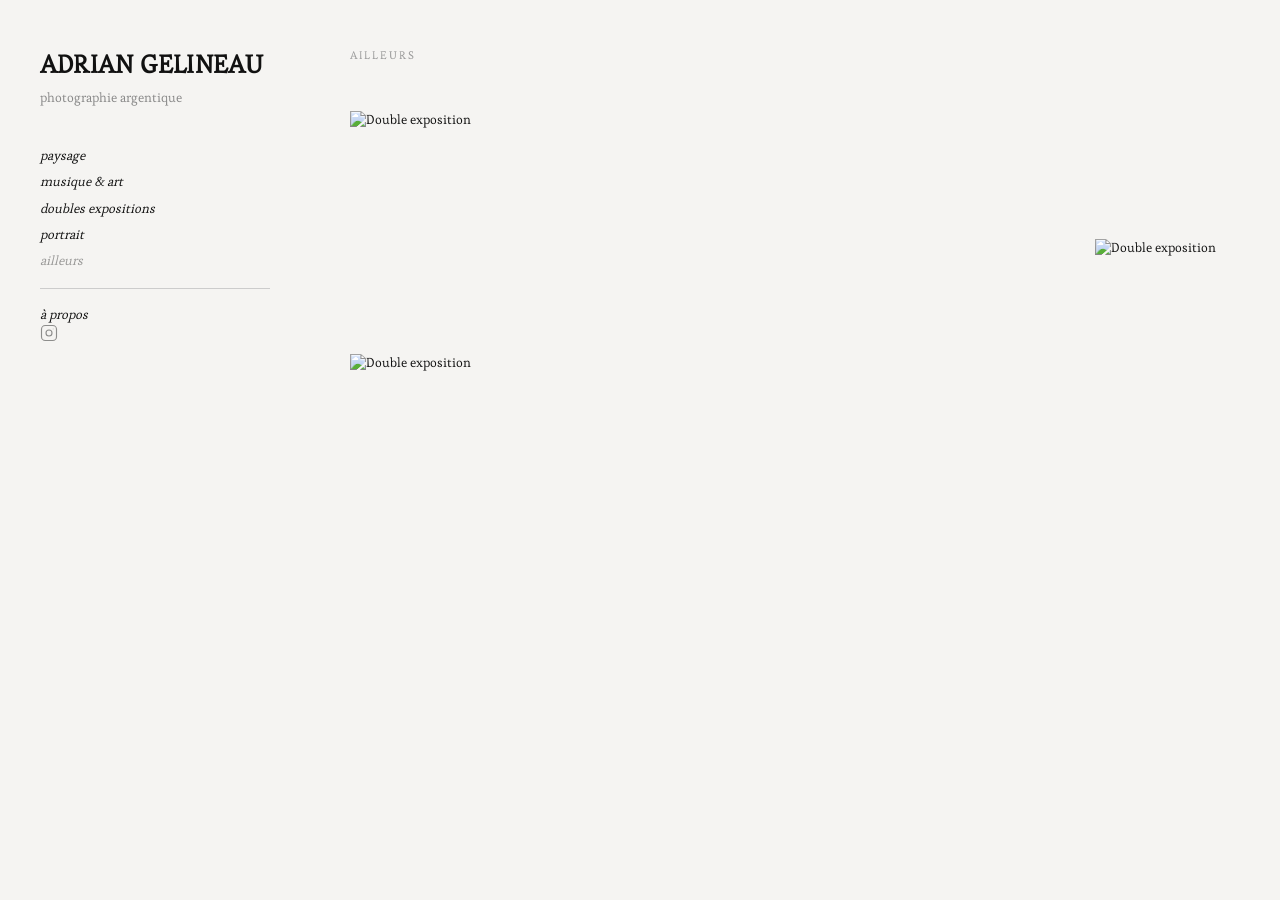
==== ailleurs.html @ af51d523 "1 1" ====
<!DOCTYPE html>
<html lang="fr">
<head>
  <meta charset="utf-8" />
  <meta name="viewport" content="width=device-width, initial-scale=1" />
  <title>Ailleurs — Adrian Gelineau</title>
  <link rel="preconnect" href="https://fonts.googleapis.com">
  <link rel="preconnect" href="https://fonts.gstatic.com" crossorigin>
  <link href="https://fonts.googleapis.com/css2?family=Esteban&display=swap" rel="stylesheet">
  <link rel="stylesheet" href="https://cdn.jsdelivr.net/npm/glightbox/dist/css/glightbox.min.css" />
  <link rel="stylesheet" href="style.css" />
</head>
<body>
  <aside class="sidebar">
    <div class="sidebar-mobile-header">
      <a href="index.html" class="sidebar-mobile-nom">
        <span class="nom">ADRIAN GELINEAU</span>
        <span class="sous-nom">photographie argentique</span>
      </a>
      <button class="hamburger" id="hamburger" aria-label="Menu" aria-expanded="false">
        <span></span><span></span><span></span>
      </button>
    </div>
    <div class="sidebar-inner">
      <div class="sidebar-nom">
        <a href="index.html">
          <span class="nom">ADRIAN GELINEAU</span>
          <span class="sous-nom">photographie argentique</span>
        </a>
      </div>
      <nav class="sidebar-nav">
        <a href="paysage.html">paysage</a>
        <a href="musique.html">musique & art</a>
        <a href="double-exposition.html">doubles expositions</a>
        <a href="portrait.html">portrait</a>
        <a href="ailleurs.html" class="active">ailleurs</a>
        <span class="nav-separateur"></span>
        <a href="apropos.html">à propos</a>
      </nav>
      <a href="https://www.instagram.com/adrian_alog/" target="_blank" rel="noopener noreferrer" class="instagram-sidebar" aria-label="Instagram">
        <svg xmlns="http://www.w3.org/2000/svg" width="18" height="18" viewBox="0 0 24 24" fill="none" stroke="currentColor" stroke-width="1.5" stroke-linecap="round" stroke-linejoin="round"><rect x="2" y="2" width="20" height="20" rx="5" ry="5"/><circle cx="12" cy="12" r="4"/><circle cx="17.5" cy="6.5" r="0.5" fill="currentColor" stroke="none"/></svg>
      </a>
    </div>
  </aside>

  <main class="contenu">
    <p class="page-titre">Ailleurs</p>
    <div id="conteneur"></div>
  </main>

  <script>
    const BASE = "https://res.cloudinary.com/djrtz9zbk/image/upload";

    // =============================================
    // MODE — "bandes" (défilement horizontal) ou "patchwork" (grille)
    // =============================================
    const MODE = "patchwork";

    // =============================================
    // SÉRIES — tout se modifie ici
    // =============================================
    const SERIES = [

      {
        id:      "serie-ailleurs1",
        titre:   "Titre de la série",
        credits: "Description — pellicule, lieu, date",
        photos: [
          ["v1779740509/concert_5_hrjeov", "Double exposition"],
          ["v1779740503/concert_4_qgwijq", "Double exposition"],
          ["v1779740346/concert_3_md6yuu", "Double exposition"],
          // ajouter une photo : ["dossier/nom_fichier", "description"],
        ]
      },

    ];

    // ----- Génération automatique (ne pas toucher) -----
    const conteneur = document.getElementById("conteneur");
    const img = (file, alt, cls) =>
      `<a href="${BASE}/w_1600,q_auto/${file}.jpg" class="${cls}">` +
      `<img src="${BASE}/w_800,q_auto/${file}.jpg" alt="${alt}" loading="lazy"/></a>`;

    if (MODE === "patchwork") {
      const grille = document.createElement("div");
      grille.className = "patchwork";
      SERIES.forEach(s => s.photos.forEach(([f, a]) =>
        grille.innerHTML += img(f, a, "pw-item glightbox")));
      conteneur.appendChild(grille);
    } else {
      SERIES.forEach(s => {
        const sec = document.createElement("section");
        sec.className = "serie";
        sec.innerHTML =
          `<div class="serie-info"><h2 class="serie-titre">${s.titre}</h2>` +
          `<p class="serie-credits">${s.credits}</p></div>` +
          `<div class="galerie-bande" id="${s.id}"></div>`;
        conteneur.appendChild(sec);
        document.getElementById(s.id).innerHTML =
          s.photos.map(([f, a]) => img(f, a, "glightbox")).join("");
      });
    }
  </script>

  <script src="https://cdn.jsdelivr.net/npm/glightbox/dist/js/glightbox.min.js"></script>
  <script>
    const lightbox = GLightbox();
    // Molette = défilement horizontal des bandes
    document.querySelectorAll(".galerie-bande").forEach(bande => {
      bande.addEventListener("wheel", e => {
        const auBout =
          (e.deltaY > 0 && bande.scrollLeft >= bande.scrollWidth - bande.clientWidth - 1) ||
          (e.deltaY < 0 && bande.scrollLeft <= 0);
        if (auBout) return;
        e.preventDefault();
        bande.scrollLeft += e.deltaY * 1.5;
      }, { passive: false });
    });
  </script>

  <script>
    // Menu hamburger (mobile)
    const btn = document.getElementById("hamburger");
    const sb  = document.querySelector(".sidebar");
    btn.addEventListener("click", () => {
      const open = sb.classList.toggle("menu-open");
      btn.setAttribute("aria-expanded", open);
    });
    sb.querySelectorAll(".sidebar-nav a").forEach(a =>
      a.addEventListener("click", () => sb.classList.remove("menu-open"))
    );
  </script>

</body>
</html>
---- style.css ----
/* =============================================
   STYLE.CSS — Portfolio Adrian Gelineau
   Partagé par toutes les pages
   ============================================= */

/* --- BASE --- */
body {
  font-family: 'Esteban', serif;
  font-size: 13px;
  line-height: 1.4;
  color: #111;
  background-color: #f5f4f2;
  margin: 0;
  padding: 0;
  display: flex;
  min-height: 100vh;
}
* { box-sizing: border-box; }

/* --- SIDEBAR --- */
.sidebar {
  width: 310px;
  flex-shrink: 0;
  padding: 3rem 2.5rem;
  position: sticky;
  top: 0;
  height: 100vh;
  overflow-y: auto;
  display: flex;
  flex-direction: column;
}
.sidebar-nom {
  margin-bottom: 2.5rem;
}
.sidebar-nom a {
  text-decoration: none;
  color: #111;
}
.nom {
  display: block;
  font-weight: 900;
  font-size: 1.9em;
  letter-spacing: 0.01em;
  margin-bottom: 0.4rem;
}
.sous-nom {
  display: block;
  font-style: normal;
  color: #888;
  font-size: 1em;
}
.sidebar-nav {
  display: flex;
  flex-direction: column;
  gap: 0.5rem;
  flex: 1;
}
.sidebar-nav a {
  text-decoration: none;
  color: #111;
  font-style: italic;
  transition: opacity 0.2s;
}
.sidebar-nav a:hover,
.sidebar-nav a.active {
  opacity: 0.4;
}
.nav-separateur {
  display: block;
  border-top: 1px solid #ccc;
  margin: 0.6rem 0;
}
.instagram-sidebar {
  margin-top: auto;
  padding-top: 2rem;
  opacity: 0.45;
  transition: opacity 0.2s;
}
.instagram-sidebar:hover { opacity: 1; }

/* --- CONTENU --- */
.contenu {
  flex: 1;
  padding: 3rem 0 6rem 2.5rem;
  min-width: 0;
}

/* =============================================
   PAGE D'ACCUEIL — patchwork style Lawrence Fafard
   ============================================= */
.patchwork {
  display: grid;
  grid-template-columns: 1fr 1fr;  /* 2 colonnes */
  column-gap: 2rem;
  row-gap: 0;
  padding-right: 4rem;
  align-items: start;
}
.pw-item {
  display: block;
  text-decoration: none;
  max-width: 75%;               /* ← taille des photos dans leur colonne */
  margin-bottom: 6rem;          /* ← espace vertical entre photos */
}
.pw-item:nth-child(odd)  { margin-right: auto; margin-top: 0; }
.pw-item:nth-child(even) { margin-left: auto;  margin-top: 8rem; } /* ← décalage colonne droite */
.pw-item img { width: 100%; height: auto; display: block; transition: opacity 0.3s; }
.pw-item:hover img { opacity: 0.75; }

/* =============================================
   PAGES DE SÉRIES — bandes horizontales
   ============================================= */
.page-titre {
  font-size: 11px;
  font-weight: 400;
  letter-spacing: 0.18em;
  text-transform: uppercase;
  color: #999;
  margin: 0 0 3rem 0;
  padding-right: 2rem;
}

.serie {
  margin-bottom: 3rem;
}
.serie-info {
  margin-bottom: 1rem;
  padding-right: 2rem;
}
.serie-titre {
  font-size: 13px;
  font-weight: 400;
  font-style: normal;
  letter-spacing: 0em;
  margin: 0 0 0rem 0;
  padding: 0;
}
.serie-credits {
  font-style: normal;
  color: #999;
  margin: 0;
  font-size: 11.5px;
  line-height: 1.5;
}

/* Bande horizontale */
.galerie-bande {
  display: flex;
  flex-direction: row;
  gap: 3px;
  overflow-x: auto;
  overflow-y: hidden;
  height: 320px;             /* ← hauteur des bandes */
  padding-bottom: 6px;
  cursor: grab;
}
.galerie-bande:active { cursor: grabbing; }
.galerie-bande::-webkit-scrollbar { height: 2px; }
.galerie-bande::-webkit-scrollbar-track { background: transparent; }
.galerie-bande::-webkit-scrollbar-thumb { background: #ccc; }

.galerie-bande a {
  display: block;
  flex-shrink: 0;
  height: 100%;
  text-decoration: none;
}
.galerie-bande img {
  height: 100%;
  width: auto;
  display: block;
  transition: opacity 0.25s;
}
.galerie-bande a:hover img { opacity: 0.8; }

/* =============================================
   PAGE À PROPOS
   ============================================= */
.apropos-wrap {
  display: flex;
  gap: 3rem;
  padding-right: 2rem;
  align-items: flex-start;
}
.apropos-photo {
  width: 220px;
  flex-shrink: 0;
}
.apropos-photo img {
  width: 100%;
  display: block;
}
.apropos-texte {
  flex: 1;
  max-width: 480px;
}
.apropos-texte h2 {
  font-size: 13px;
  font-weight: 400;
  font-style: italic;
  letter-spacing: 0.05em;
  margin: 0 0 1.2rem 0;
}
.apropos-texte p {
  font-style: normal;
  line-height: 1.8;
  color: #333;
  margin: 0 0 1rem 0;
}
.apropos-contact {
  margin-top: 2rem;
  font-style: italic;
  color: #888;
}
.apropos-contact a {
  color: #111;
}

/* --- LIENS --- */
a { color: #111; }

/* =============================================
   HAMBURGER + RESPONSIVE MOBILE
   ============================================= */

/* Desktop : barre mobile cachée */
.sidebar-mobile-header { display: none; }
.hamburger {
  display: none;
  flex-direction: column;
  justify-content: space-between;
  width: 22px;
  height: 15px;
  background: none;
  border: none;
  cursor: pointer;
  padding: 0;
}
.hamburger span {
  display: block;
  width: 100%;
  height: 1.5px;
  background: #111;
  transition: opacity 0.2s;
}
.hamburger:hover span { opacity: 0.4; }

@media (max-width: 700px) {

  body { flex-direction: column; }

  /* Sidebar = barre fixe en haut */
  .sidebar {
    width: 100%;
    height: auto;
    position: fixed;
    top: 0; left: 0;
    z-index: 100;
    padding: 0;
    background: #f5f4f2;
    border-bottom: 1px solid #ddd;
    overflow: visible;
    flex-direction: column;
  }

  /* Barre mobile : nom à gauche, hamburger à droite */
  .sidebar-mobile-header {
    display: flex;
    justify-content: space-between;
    align-items: center;
    padding: 1rem 1.5rem;
    width: 100%;
  }
  .sidebar-mobile-nom { text-decoration: none; color: #111; }
  .sidebar-mobile-nom .nom    { font-size: 0.95em; font-weight: 900; display: block; }
  .sidebar-mobile-nom .sous-nom { font-size: 0.75em; color: #888; display: block; }

  /* Hamburger visible */
  .hamburger { display: flex; }

  /* Contenu sidebar caché par défaut */
  .sidebar-inner { display: none; }
  .sidebar.menu-open .sidebar-nom { display: none; }

  /* Overlay plein écran quand ouvert */
  .sidebar.menu-open .sidebar-inner {
    display: flex;
    flex-direction: column;
    padding: 2rem 1.5rem 2rem;
    background: #f5f4f2;
    width: 100%;
    min-height: calc(100vh - 56px);
  }
  .sidebar.menu-open .sidebar-nom { margin-bottom: 1.5rem; }
  .sidebar.menu-open .sidebar-nav { gap: 1rem; font-size: 1.05em; }
  .sidebar.menu-open .instagram-sidebar { margin-top: 2rem; padding-top: 0; }
  /* Contenu décalé sous la barre fixe */
  .contenu { padding-top: 5rem; padding-left: 1rem; }

  .galerie-bande { height: 200px; }
  .patchwork {
    grid-template-columns: 1fr;
    padding-right: 1rem;
  }
  .pw-item, .pw-item:nth-child(even) {
    max-width: 90%;
    margin-top: 0;
    margin-left: 0;
  }
  .apropos-wrap { flex-direction: column; }
  .apropos-photo { width: 100%; max-width: 280px; }
}

/* ==============================================
   POLICES — changer manuellement
   ================================================
   ACTIVE : Esteban (serif élégant, éditorial)
   <head> : <link href="https://fonts.googleapis.com/css2?family=Esteban&display=swap" rel="stylesheet">
   CSS    : font-family: 'Esteban', serif;
   -----------------------------------------------
   Fragment Mono (monospace techno)
   <head> : <link href="https://fonts.googleapis.com/css2?family=Fragment+Mono&display=swap" rel="stylesheet">
   CSS    : font-family: 'Fragment Mono', monospace;
   -----------------------------------------------
   Space Mono (underground, minimal)
   <head> : <link href="https://fonts.googleapis.com/css2?family=Space+Mono:ital@0;1&display=swap" rel="stylesheet">
   CSS    : font-family: 'Space Mono', monospace;
   -----------------------------------------------
   DM Mono (monospace propre, photo/éditorial)
   <head> : <link href="https://fonts.googleapis.com/css2?family=DM+Mono:ital,wght@0,300;0,400;1,300&display=swap" rel="stylesheet">
   CSS    : font-family: 'DM Mono', monospace;
   -----------------------------------------------
   Playfair Display (élégant, mystique)
   <head> : <link href="https://fonts.googleapis.com/css2?family=Playfair+Display:ital,wght@0,400;0,500;1,400&display=swap" rel="stylesheet">
   CSS    : font-family: 'Playfair Display', serif;
   -----------------------------------------------
   Gelasio (serif expressif)
   <head> : <link href="https://fonts.googleapis.com/css2?family=Gelasio:ital,wght@0,400;1,400&display=swap" rel="stylesheet">
   CSS    : font-family: 'Gelasio', serif;
   -----------------------------------------------
   ============================================== */
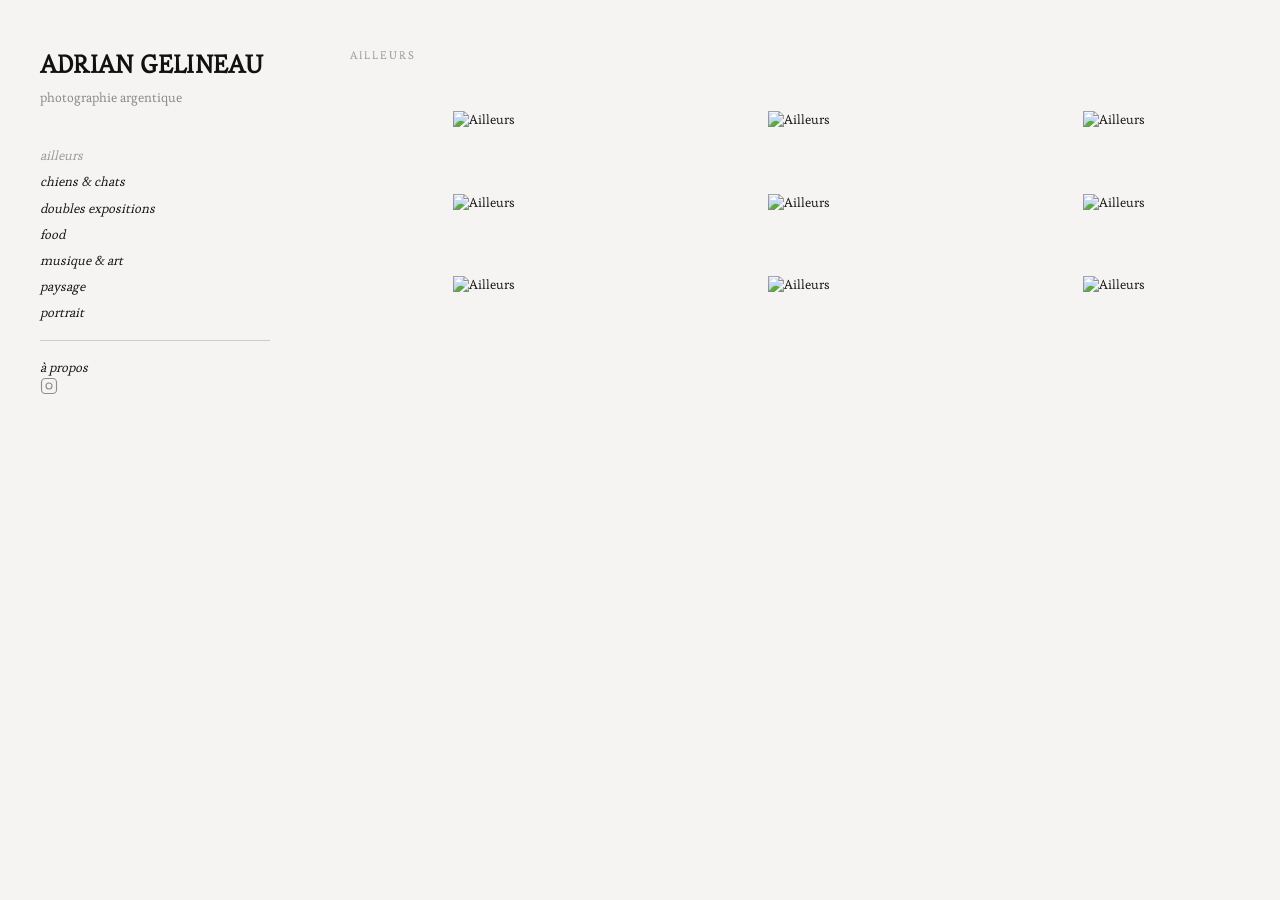
==== commit 6fa95d93: "1 1" ====
--- a/ailleurs.html
+++ b/ailleurs.html
@@ -29,11 +29,13 @@
         </a>
       </div>
       <nav class="sidebar-nav">
+        <a href="ailleurs.html" class="active">ailleurs</a>
+        <a href="chiens_et_chats.html">chiens & chats</a>
+        <a href="double-exposition.html">doubles expositions</a>
+        <a href="food.html">food</a>
+        <a href="musique.html">musique & art</a>
         <a href="paysage.html">paysage</a>
-        <a href="musique.html">musique & art</a>
-        <a href="double-exposition.html">doubles expositions</a>
         <a href="portrait.html">portrait</a>
-        <a href="ailleurs.html" class="active">ailleurs</a>
         <span class="nav-separateur"></span>
         <a href="apropos.html">à propos</a>
       </nav>
@@ -51,24 +53,27 @@
   <script>
     const BASE = "https://res.cloudinary.com/djrtz9zbk/image/upload";
 
-    // =============================================
     // MODE — "bandes" (défilement horizontal) ou "patchwork" (grille)
-    // =============================================
     const MODE = "patchwork";
 
-    // =============================================
     // SÉRIES — tout se modifie ici
-    // =============================================
     const SERIES = [
+
 
       {
         id:      "serie-ailleurs1",
         titre:   "Titre de la série",
         credits: "Description — pellicule, lieu, date",
         photos: [
-          ["v1779740509/concert_5_hrjeov", "Double exposition"],
-          ["v1779740503/concert_4_qgwijq", "Double exposition"],
-          ["v1779740346/concert_3_md6yuu", "Double exposition"],
+          ["ailleurs_9_nd1piu", "Ailleurs"],
+          ["ailleurs_8_kdp1sd", "Ailleurs"],
+          ["ailleurs_7_ll7dqz", "Ailleurs"],
+          ["ailleurs_6_bx5eji", "Ailleurs"],
+          ["ailleurs_5_ryvfed", "Ailleurs"],
+          ["ailleurs_4_oredgk", "Ailleurs"],
+          ["ailleurs_3_qqkuzh", "Ailleurs"],
+          ["ailleurs_2_xrhaml", "Ailleurs"],
+          ["ailleurs_13_ourglw", "Ailleurs"],
           // ajouter une photo : ["dossier/nom_fichier", "description"],
         ]
       },
@@ -105,7 +110,6 @@
   <script src="https://cdn.jsdelivr.net/npm/glightbox/dist/js/glightbox.min.js"></script>
   <script>
     const lightbox = GLightbox();
-    // Molette = défilement horizontal des bandes
     document.querySelectorAll(".galerie-bande").forEach(bande => {
       bande.addEventListener("wheel", e => {
         const auBout =
@@ -119,7 +123,6 @@
   </script>
 
   <script>
-    // Menu hamburger (mobile)
     const btn = document.getElementById("hamburger");
     const sb  = document.querySelector(".sidebar");
     btn.addEventListener("click", () => {
--- a/style.css
+++ b/style.css
@@ -86,24 +86,29 @@
 }
 
 /* =============================================
-   PAGE D'ACCUEIL — patchwork style Lawrence Fafard
+   PATCHWORK (grille de photos)
+   --------------------------------------------
+   POUR AJUSTER : change uniquement les 4 valeurs
+   ci-dessous. Tout le reste se règle tout seul.
    ============================================= */
 .patchwork {
+  --colonnes:          3;       /* nombre de colonnes */
+  --espace-cote:       3rem;    /* espace gauche-droite entre photos */
+  --espace-haut-bas:   4rem;    /* espace vertical entre photos */
+  --taille-photo:      85%;     /* largeur des photos (100% = remplit la colonne) */
+
   display: grid;
-  grid-template-columns: 1fr 1fr;  /* 2 colonnes */
-  column-gap: 2rem;
-  row-gap: 0;
-  padding-right: 4rem;
+  grid-template-columns: repeat(var(--colonnes), 1fr);
+  column-gap: var(--espace-cote);
   align-items: start;
+  padding-right: 2rem;
 }
 .pw-item {
   display: block;
   text-decoration: none;
-  max-width: 75%;               /* ← taille des photos dans leur colonne */
-  margin-bottom: 6rem;          /* ← espace vertical entre photos */
-}
-.pw-item:nth-child(odd)  { margin-right: auto; margin-top: 0; }
-.pw-item:nth-child(even) { margin-left: auto;  margin-top: 8rem; } /* ← décalage colonne droite */
+  max-width: var(--taille-photo);
+  margin: 0 auto var(--espace-haut-bas);   /* centré dans sa colonne */
+}
 .pw-item img { width: 100%; height: auto; display: block; transition: opacity 0.3s; }
 .pw-item:hover img { opacity: 0.75; }
 
@@ -298,14 +303,12 @@
   .contenu { padding-top: 5rem; padding-left: 1rem; }
 
   .galerie-bande { height: 200px; }
+  /* Patchwork sur mobile : 1 ou 2 colonnes, photos plus larges */
   .patchwork {
-    grid-template-columns: 1fr;
+    --colonnes: 1;          /* mets 2 si tu veux 2 colonnes sur mobile */
+    --espace-haut-bas: 2rem;
+    --taille-photo: 90%;
     padding-right: 1rem;
-  }
-  .pw-item, .pw-item:nth-child(even) {
-    max-width: 90%;
-    margin-top: 0;
-    margin-left: 0;
   }
   .apropos-wrap { flex-direction: column; }
   .apropos-photo { width: 100%; max-width: 280px; }
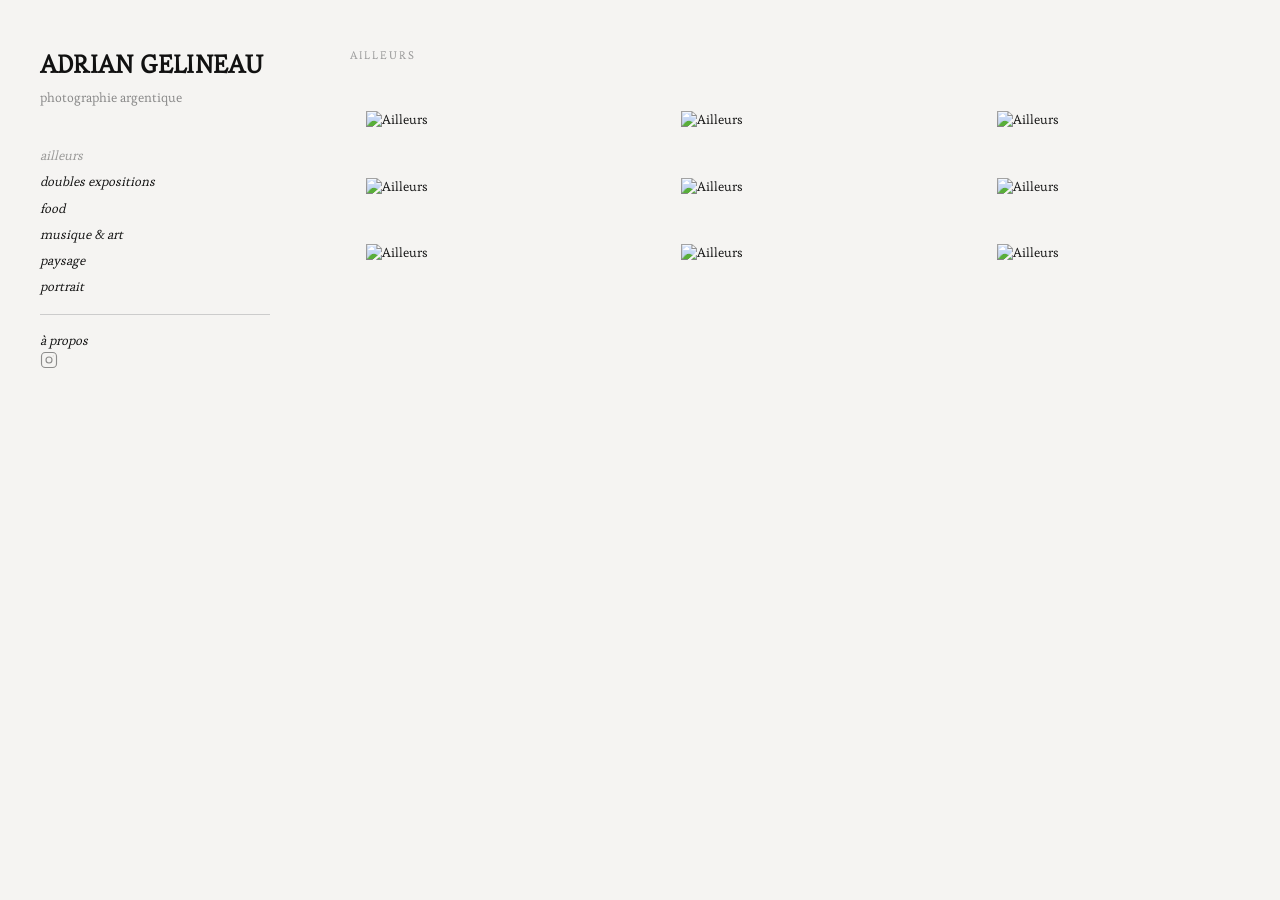
==== commit 9a45d374: "2 2" ====
--- a/ailleurs.html
+++ b/ailleurs.html
@@ -30,7 +30,6 @@
       </div>
       <nav class="sidebar-nav">
         <a href="ailleurs.html" class="active">ailleurs</a>
-        <a href="chiens_et_chats.html">chiens & chats</a>
         <a href="double-exposition.html">doubles expositions</a>
         <a href="food.html">food</a>
         <a href="musique.html">musique & art</a>
--- a/style.css
+++ b/style.css
@@ -86,16 +86,44 @@
 }
 
 /* =============================================
-   PATCHWORK (grille de photos)
+   PATCHWORK (masonry — photos qui comblent les trous)
    --------------------------------------------
-   POUR AJUSTER : change uniquement les 4 valeurs
-   ci-dessous. Tout le reste se règle tout seul.
+   POUR AJUSTER : change uniquement les 4 valeurs.
+   Plus --air est grand, plus les photos respirent.
    ============================================= */
 .patchwork {
-  --colonnes:          3;       /* nombre de colonnes */
-  --espace-cote:       3rem;    /* espace gauche-droite entre photos */
-  --espace-haut-bas:   4rem;    /* espace vertical entre photos */
-  --taille-photo:      85%;     /* largeur des photos (100% = remplit la colonne) */
+  --colonnes:          3;        /* nombre de colonnes */
+  --espace-cote:       3rem;     /* espace gauche-droite entre colonnes */
+  --espace-haut-bas:   3rem;     /* espace vertical entre photos */
+  --air:               88%;      /* largeur des photos (plus petit = plus d'air autour) */
+
+  column-count: var(--colonnes);
+  column-gap: var(--espace-cote);
+  padding-right: 2rem;
+}
+.pw-item {
+  display: block;
+  text-decoration: none;
+  width: var(--air);
+  margin: 0 auto var(--espace-haut-bas);   /* centré dans sa colonne */
+  break-inside: avoid;          /* évite qu'une photo soit coupée entre 2 colonnes */
+}
+.pw-item img { width: 100%; height: auto; display: block; transition: opacity 0.3s; }
+.pw-item:hover img { opacity: 0.75; }
+
+
+/* =============================================
+   PATCHWORK ACCUEIL (zigzag — index.html uniquement)
+   --------------------------------------------
+   Colonne 1 en haut, colonne 2 descendue,
+   colonne 3 remontée au niveau de la 1.
+   ============================================= */
+.patchwork-accueil {
+  --colonnes:          3;        /* nombre de colonnes */
+  --espace-cote:       2.5rem;   /* espace gauche-droite entre colonnes */
+  --espace-haut-bas:   3rem;     /* espace vertical entre photos */
+  --taille-photo:      85%;      /* largeur des photos dans leur colonne */
+  --decalage:          4rem;     /* de combien la colonne du milieu descend */
 
   display: grid;
   grid-template-columns: repeat(var(--colonnes), 1fr);
@@ -103,15 +131,16 @@
   align-items: start;
   padding-right: 2rem;
 }
-.pw-item {
+.patchwork-accueil .pw-item {
   display: block;
   text-decoration: none;
   max-width: var(--taille-photo);
-  margin: 0 auto var(--espace-haut-bas);   /* centré dans sa colonne */
-}
-.pw-item img { width: 100%; height: auto; display: block; transition: opacity 0.3s; }
-.pw-item:hover img { opacity: 0.75; }
-
+  margin: 0 auto var(--espace-haut-bas);
+}
+/* Zigzag : colonne du milieu descend, colonnes 1 et 3 restent en haut */
+.patchwork-accueil .pw-item:nth-child(3n+2) { transform: translateY(var(--decalage)); }
+.patchwork-accueil .pw-item img { width: 100%; height: auto; display: block; transition: opacity 0.3s; }
+.patchwork-accueil .pw-item:hover img { opacity: 0.75; }
 /* =============================================
    PAGES DE SÉRIES — bandes horizontales
    ============================================= */
@@ -188,7 +217,7 @@
   align-items: flex-start;
 }
 .apropos-photo {
-  width: 220px;
+  width: 500px;
   flex-shrink: 0;
 }
 .apropos-photo img {
@@ -303,11 +332,11 @@
   .contenu { padding-top: 5rem; padding-left: 1rem; }
 
   .galerie-bande { height: 200px; }
-  /* Patchwork sur mobile : 1 ou 2 colonnes, photos plus larges */
-  .patchwork {
-    --colonnes: 1;          /* mets 2 si tu veux 2 colonnes sur mobile */
-    --espace-haut-bas: 2rem;
-    --taille-photo: 90%;
+  /* Patchwork sur mobile : 1 colonne (mets 2 si tu préfères) */
+  .patchwork,
+  .patchwork-accueil {
+    --colonnes: 1;
+    --espace-haut-bas: 1.5rem;
     padding-right: 1rem;
   }
   .apropos-wrap { flex-direction: column; }
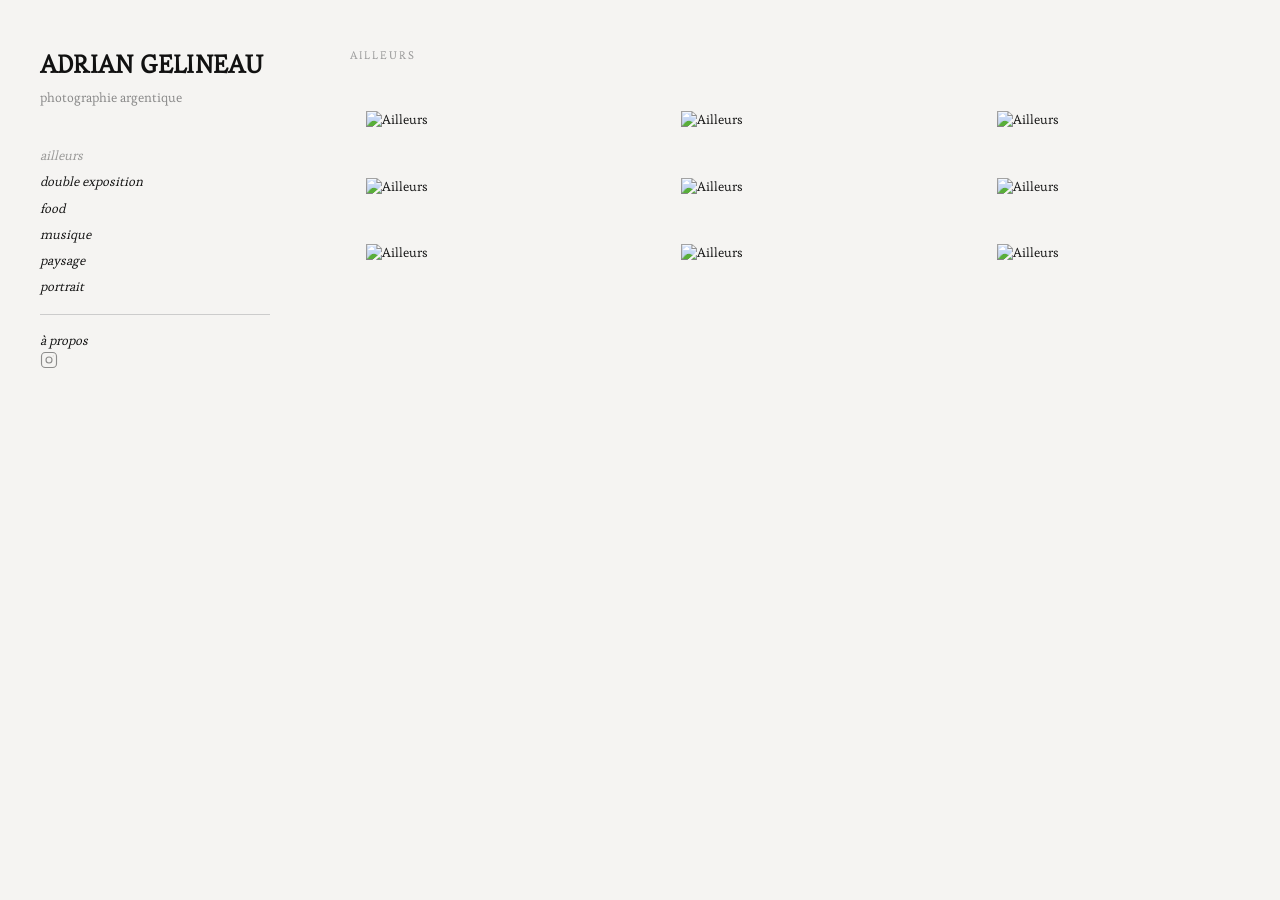
==== commit 3e23ba59: ". ." ====
--- a/ailleurs.html
+++ b/ailleurs.html
@@ -30,9 +30,9 @@
       </div>
       <nav class="sidebar-nav">
         <a href="ailleurs.html" class="active">ailleurs</a>
-        <a href="double-exposition.html">doubles expositions</a>
+        <a href="double-exposition.html">double exposition</a>
         <a href="food.html">food</a>
-        <a href="musique.html">musique & art</a>
+        <a href="musique.html">musique</a>
         <a href="paysage.html">paysage</a>
         <a href="portrait.html">portrait</a>
         <span class="nav-separateur"></span>
